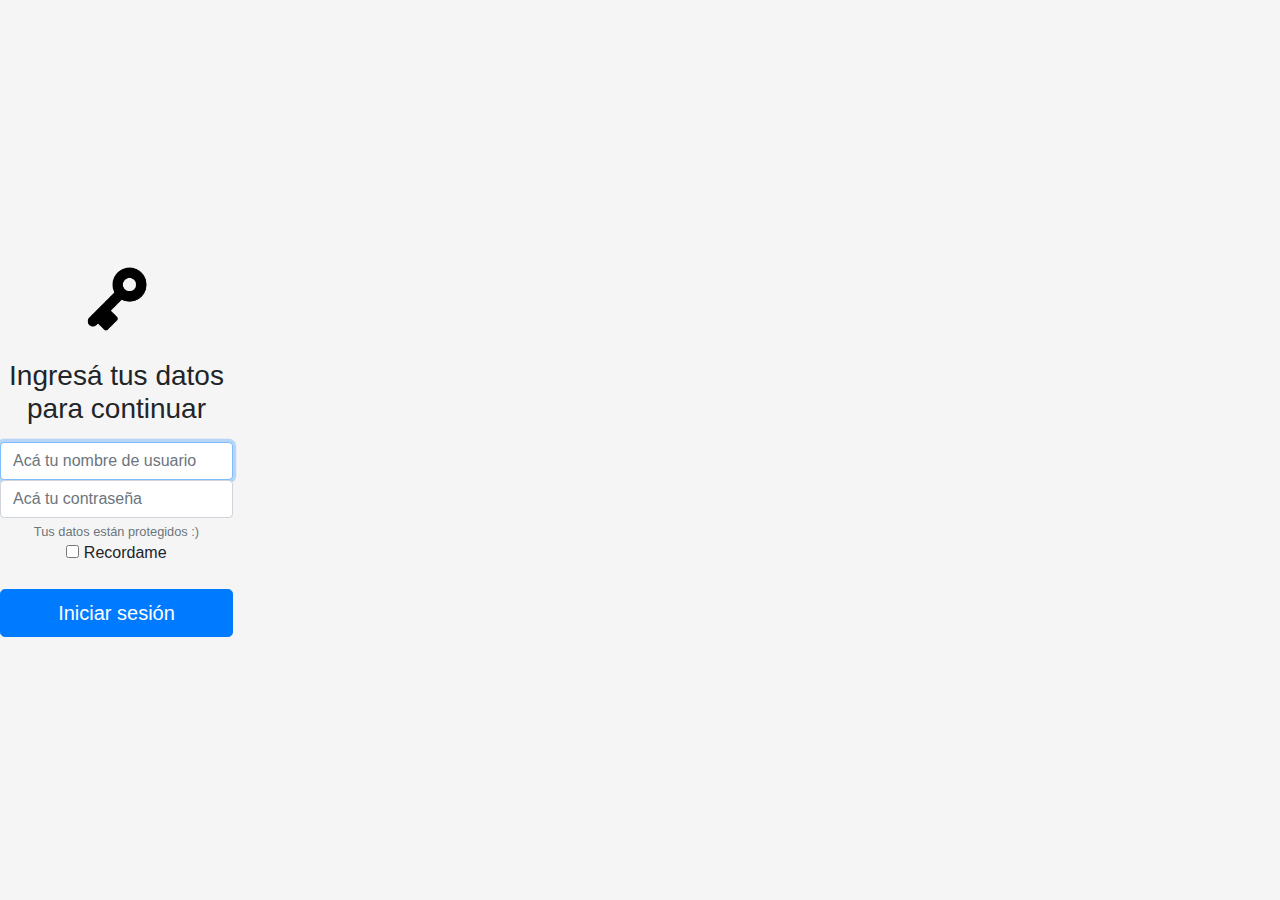
==== index.html @ 160e2ad3 "Hice login y cambié index" ====
<!DOCTYPE html>
<!-- saved from url=(0049)https://getbootstrap.com/docs/4.3/examples/album/ -->
<html lang="en">

<head>
  <meta http-equiv="Content-Type" content="text/html; charset=UTF-8">
  <meta name="viewport" content="width=device-width, initial-scale=1, shrink-to-fit=no">
  <meta name="description" content="">
  <title>eMercado - Todo lo que busques está aquí</title>

  <link rel="canonical" href="https://getbootstrap.com/docs/4.3/examples/album/">
  <link href="https://fonts.googleapis.com/css?family=Raleway:300,300i,400,400i,700,700i,900,900i" rel="stylesheet">
  <!-- Bootstrap core CSS -->
  <link href="css/bootstrap.min.css" rel="stylesheet">
  <link href="css/styles.css" rel="stylesheet">
  <style>
    html,
    body {
      height: 100%;
    }

    body {
      display: -ms-flexbox;
      display: flex;
      -ms-flex-align: center;
      align-items: center;
      text-align: center;
      padding-top: 40px;
      padding-bottom: 40px;
      background-color: #f5f5f5;
    }

    .signin {
      width: 100%;
      max-width: 330px;
      padding: 15px;
      margin: auto;
    }

    .form-control {}

  </style>
</head>

<body class="text-center">


  <form>
    <img class="mb-4" src="img/keyicon.png" alt="" width="72" height="72">
    <h1 class="h3 mb-3 font-weight-normal">Ingresá tus datos <br>para continuar</h1>
    <label for="inputUsername" class="sr-only">Nombre de usuario</label>
    <input type="username" id="inputUsername" class="form-control" placeholder="Acá tu nombre de usuario" required="" autofocus="">
    <label for="inputPassword" class="sr-only">Contraseña</label>
    <input type="password" id="inputPassword" class="form-control" placeholder="Acá tu contraseña" required=""
      aria-describedby="usernameHelp">

    <small id="usernameHelp" class="form-text text-muted">Tus datos están protegidos :)</small>

    <div class="checkbox mb-3">
      <label>
        <input type="checkbox" value="remember-me"> Recordame
      </label>
    </div>
    <button class="btn btn-lg btn-primary btn-block" type="submit">Iniciar sesión</button>
  </form>


  <script src="js/init.js"></script>
  <script src="js/login.js"></script>
</body>

</html>
---- css/styles.css ----
.jumbotron, .card-body, .container, .site-header{
    font-family: 'Raleway', serif !important;
}

.jumbotron .display-4{
    font-weight: bold;
}

.jumbotron {
  height: 50vh;
  padding: 5em inherit;
  margin-bottom: 0;
  background-color: #53C0FB;
  background: url('../img/cover_back.png');
  background-size: cover;
  background-position: center;
  background-repeat: no-repeat;
  color: black;
  font-weight: bold;
}

@media (min-width: 768px) {
  .jumbotron {
    padding-top: 6rem;
    padding-bottom: 6rem;
  }
}

.jumbotron p:last-child {
  margin-bottom: 0;
}

.jumbotron-heading {
  font-weight: 300;
}

.jumbotron .container {
  max-width: 40rem;
  background-color: rgba(255, 255, 255, 0.5);
  border-radius: 10px;
  text-shadow: 1px 1px 2px grey;
}

.jumbotron .lead{
  font-size: 38px;
}

footer {
  padding-top: 3rem;
  padding-bottom: 3rem;
}

footer p {
  margin-bottom: .25rem;
}

.site-header a {
  color: white;
  transition: ease-in-out color .15s;
}

.light-text {
  color: white;
}

.site-header .dropdown-menu a {
  color: black;
}

.dropzone{
  border: 2px dashed #0087F7;
  border-radius: 5px;
  background: white;
}

.alert{
  position: fixed;
  top:80px;
  width: 50%;
  left: 50%;
  transform: translate(-50%, 0);
}

.lds-ring {
  display: inline-block;
  position: relative;
  width: 64px;
  height: 64px;
  top:50%;
  left: 50%;
}
.lds-ring div {
  box-sizing: border-box;
  display: block;
  position: absolute;
  width: 51px;
  height: 51px;
  margin: 6px;
  border: 6px solid #fff;
  border-radius: 50%;
  animation: lds-ring 1.2s cubic-bezier(0.5, 0, 0.5, 1) infinite;
  border-color: #fff transparent transparent transparent;
}
.lds-ring div:nth-child(1) {
  animation-delay: -0.45s;
}
.lds-ring div:nth-child(2) {
  animation-delay: -0.3s;
}
.lds-ring div:nth-child(3) {
  animation-delay: -0.15s;
}
@keyframes lds-ring {
  0% {
    transform: rotate(0deg);
  }
  100% {
    transform: rotate(360deg);
  }
}

#spinner-wrapper{
  position: fixed;
  background-color: rgba(0,0,0,0.5);
  width:100%;
  height: 100%;
  top:0;
  left:0;
  z-index: 1021;
  display: none;
}

a.custom-card,
a.custom-card:hover {
  color: inherit;
  text-decoration: inherit;
}

.checked {
  color: orange;
}
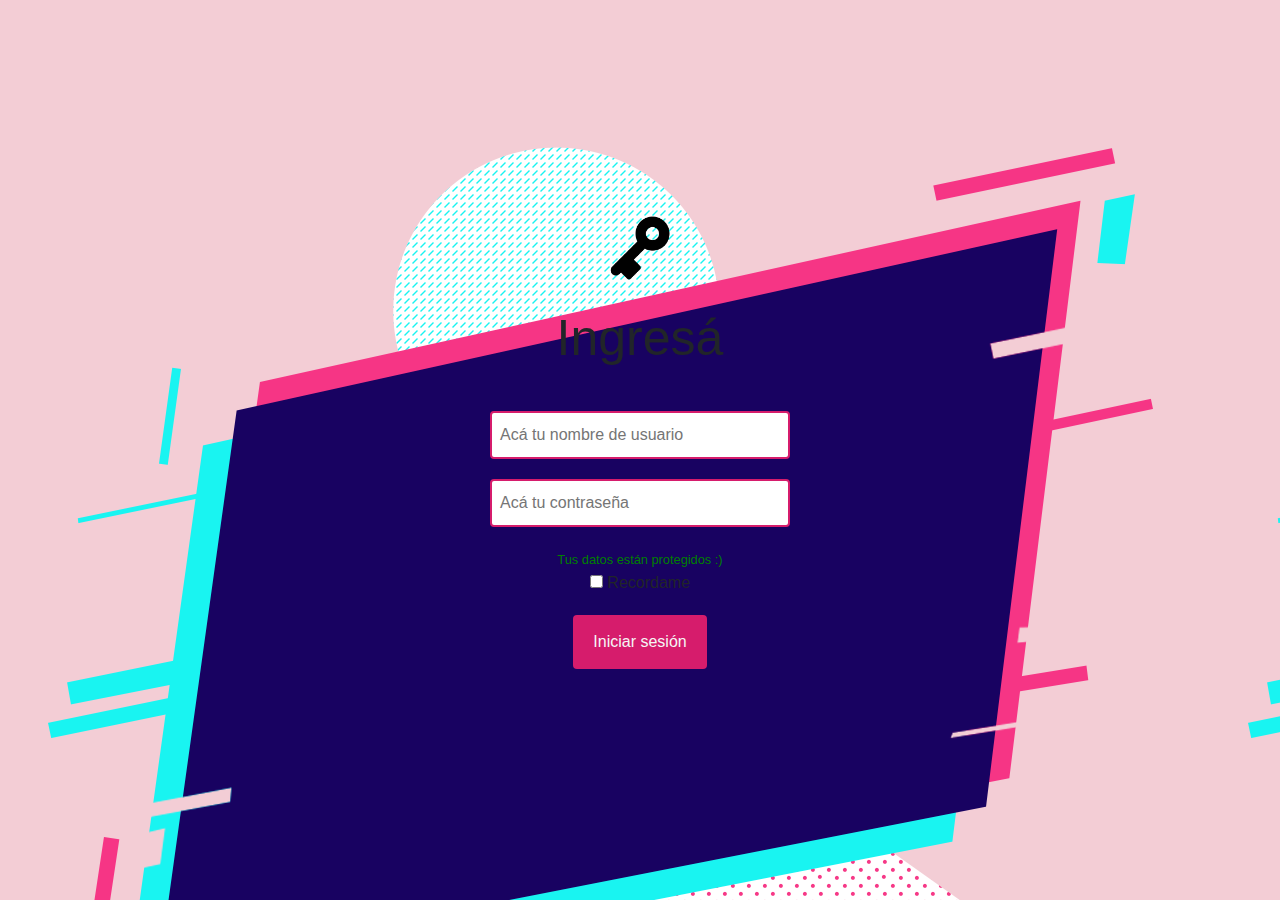
==== commit 3ee88b38: "Hice mejor lo del login" ====
--- a/index.html
+++ b/index.html
@@ -1,72 +1,109 @@
 <!DOCTYPE html>
 <!-- saved from url=(0049)https://getbootstrap.com/docs/4.3/examples/album/ -->
 <html lang="en">
+  <head>
+    <meta http-equiv="Content-Type" content="text/html; charset=UTF-8">
+    <meta name="viewport" content="width=device-width, initial-scale=1, shrink-to-fit=no">
+    <meta name="description" content="">
+    <title>eMercado - Todo lo que busques está aquí</title>
 
-<head>
-  <meta http-equiv="Content-Type" content="text/html; charset=UTF-8">
-  <meta name="viewport" content="width=device-width, initial-scale=1, shrink-to-fit=no">
-  <meta name="description" content="">
-  <title>eMercado - Todo lo que busques está aquí</title>
-
-  <link rel="canonical" href="https://getbootstrap.com/docs/4.3/examples/album/">
-  <link href="https://fonts.googleapis.com/css?family=Raleway:300,300i,400,400i,700,700i,900,900i" rel="stylesheet">
-  <!-- Bootstrap core CSS -->
-  <link href="css/bootstrap.min.css" rel="stylesheet">
-  <link href="css/styles.css" rel="stylesheet">
-  <style>
-    html,
-    body {
-      height: 100%;
-    }
-
-    body {
-      display: -ms-flexbox;
-      display: flex;
-      -ms-flex-align: center;
-      align-items: center;
-      text-align: center;
-      padding-top: 40px;
-      padding-bottom: 40px;
-      background-color: #f5f5f5;
-    }
-
-    .signin {
-      width: 100%;
-      max-width: 330px;
-      padding: 15px;
-      margin: auto;
-    }
-
-    .form-control {}
-
-  </style>
-</head>
-
-<body class="text-center">
-
-
-  <form>
-    <img class="mb-4" src="img/keyicon.png" alt="" width="72" height="72">
-    <h1 class="h3 mb-3 font-weight-normal">Ingresá tus datos <br>para continuar</h1>
-    <label for="inputUsername" class="sr-only">Nombre de usuario</label>
-    <input type="username" id="inputUsername" class="form-control" placeholder="Acá tu nombre de usuario" required="" autofocus="">
-    <label for="inputPassword" class="sr-only">Contraseña</label>
-    <input type="password" id="inputPassword" class="form-control" placeholder="Acá tu contraseña" required=""
-      aria-describedby="usernameHelp">
-
-    <small id="usernameHelp" class="form-text text-muted">Tus datos están protegidos :)</small>
-
-    <div class="checkbox mb-3">
-      <label>
-        <input type="checkbox" value="remember-me"> Recordame
-      </label>
-    </div>
-    <button class="btn btn-lg btn-primary btn-block" type="submit">Iniciar sesión</button>
-  </form>
-
-
-  <script src="js/init.js"></script>
-  <script src="js/login.js"></script>
-</body>
-
+    <link rel="canonical" href="https://getbootstrap.com/docs/4.3/examples/album/">
+    <link href="https://fonts.googleapis.com/css?family=Raleway:300,300i,400,400i,700,700i,900,900i" rel="stylesheet">
+    <!-- Bootstrap core CSS -->
+    <link href="css/bootstrap.min.css" rel="stylesheet">
+    <link href="css/styles.css" rel="stylesheet">
+  </head>
+  <body>
+    <nav class="site-header sticky-top py-1 bg-dark">
+      <div class="container d-flex flex-column flex-md-row justify-content-between">
+        <a class="py-2 d-none d-md-inline-block" href="index.html">Inicio</a>
+        <a class="py-2 d-none d-md-inline-block" href="categories.html">Categorías</a>
+        <a class="py-2 d-none d-md-inline-block" href="products.html">Productos</a>
+        <a class="py-2 d-none d-md-inline-block" href="sell.html">Vender</a>
+        <a class="py-2 d-none d-md-inline-block" href="cart.html">Mi carrito</a>
+      </div>
+    </nav>
+    <main role="main">
+      <section class="jumbotron text-center">
+        <div class="m-5">
+          <h1></h1>
+        </div>
+      </section>
+      <div class="album py-5 bg-light">
+        <div class="container">
+          <div class="row">
+            <div class="col-md-4">
+              <a href="categories.html" class="card mb-4 shadow-sm custom-card">
+                <img class="bd-placeholder-img card-img-top"  src="img/cat1.jpg">
+                <h3 class="m-3">Autos (122)</h3>
+                <div class="card-body">
+                  <p class="card-text">Los mejores precios en autos 0 kilómetro, de alta y media gama.</p>
+                </div>
+              </a>
+            </div>
+            <div class="col-md-4">
+                <a href="categories.html" class="card mb-4 shadow-sm custom-card">
+                  <img class="bd-placeholder-img card-img-top" src="img/cat2.jpg">
+                  <h3 class="m-3">Juguetes (354)</h3>
+                  <div class="card-body">
+                    <p class="card-text">Encuentra aquí los mejores precios para niños/as de cualquier edad.</p>
+                  </div>
+                </a>
+            </div>
+            <div class="col-md-4">
+                <a href="categories.html" class="card mb-4 shadow-sm custom-card">
+                  <img class="bd-placeholder-img card-img-top" src="img/cat3.jpg">
+                  <h3 class="m-3">Muebles (157)</h3>
+                  <div class="card-body">
+                    <p class="card-text">Muebles antiguos, nuevos y para ser armados por uno mismo.</p>
+                  </div>
+                </a>
+            </div>
+            <div class="col-md-4">
+                <a href="categories.html" class="card mb-4 shadow-sm custom-card">
+                  <img class="bd-placeholder-img card-img-top" src="img/cat4.jpg">
+                  <h3 class="m-3">Herramientas (452)</h3>
+                  <div class="card-body">
+                    <p class="card-text">Herramientas para cualquier tipo de trabajo.</p>
+                  </div>
+                </a>
+            </div>
+            <div class="col-md-4">
+                <a href="categories.html" class="card mb-4 shadow-sm custom-card">
+                  <img class="bd-placeholder-img card-img-top" src="img/cat5.jpg">
+                  <h3 class="m-3">Computadoras (724)</h3>
+                  <div class="card-body">
+                    <p class="card-text">Todo en cuanto a computadoras, para uso de oficina y/o juegos.</p>
+                  </div>
+                </a>
+            </div>
+            <div class="col-md-4">
+                <a href="categories.html" class="card mb-4 shadow-sm custom-card">
+                  <img class="bd-placeholder-img card-img-top" src="img/cat6.jpg">
+                  <h3 class="m-3">Vestimenta (841)</h3>
+                  <div class="card-body">
+                    <p class="card-text">Gran variedad de ropa, nueva y de segunda mano.</p>
+                  </div>
+                </a>
+            </div>
+          </div>
+          <div class="row">
+              <a type="button" class="btn btn-light btn-lg btn-block" href="categories.html">Ver todas</a>
+          </div>
+        </div>
+      </div>
+    </main>
+    <footer class="text-muted">
+      <div class="container">
+        <p class="float-right">
+          <a href="#">Volver arriba</a>
+        </p>
+        <p>Este sitio forma parte de Desarrollo Web - JAP - 2020</p>
+        <p>Clickea <a target="_blank" href="Letra.pdf">aquí</a> para descargar la letra del obligatorio.</p>
+      </div>
+    </footer>
+    <script src="js/jquery-3.4.1.min.js"></script>
+    <script src="js/bootstrap.bundle.min.js"></script>
+    <script src="js/init.js"></script>
+  </body>
 </html>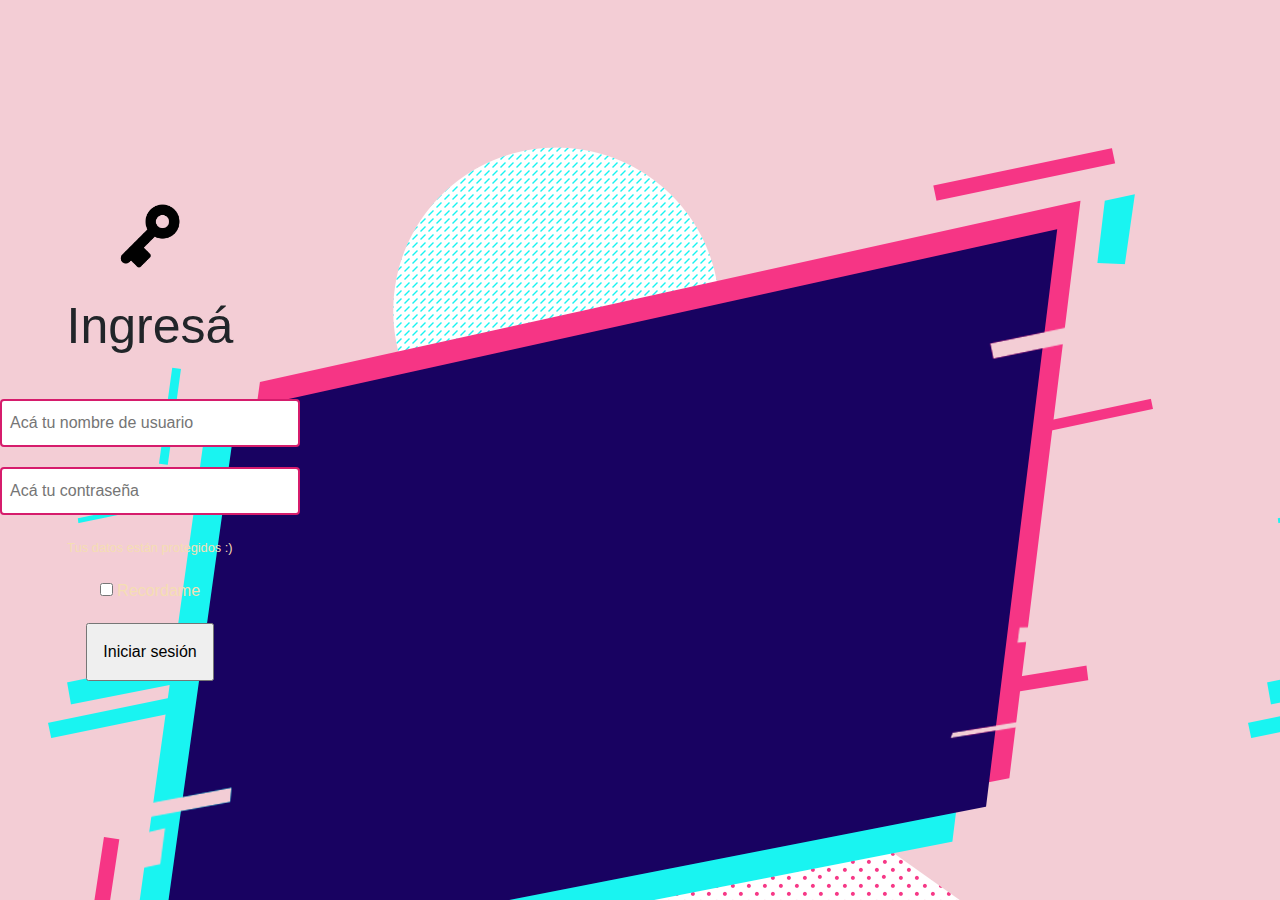
==== commit 27b3b088: "Cambié todo el login.js y quedó lo del usuario" ====
--- a/index.html
+++ b/index.html
@@ -1,109 +1,119 @@
 <!DOCTYPE html>
 <!-- saved from url=(0049)https://getbootstrap.com/docs/4.3/examples/album/ -->
 <html lang="en">
-  <head>
-    <meta http-equiv="Content-Type" content="text/html; charset=UTF-8">
-    <meta name="viewport" content="width=device-width, initial-scale=1, shrink-to-fit=no">
-    <meta name="description" content="">
-    <title>eMercado - Todo lo que busques está aquí</title>
 
-    <link rel="canonical" href="https://getbootstrap.com/docs/4.3/examples/album/">
-    <link href="https://fonts.googleapis.com/css?family=Raleway:300,300i,400,400i,700,700i,900,900i" rel="stylesheet">
-    <!-- Bootstrap core CSS -->
-    <link href="css/bootstrap.min.css" rel="stylesheet">
-    <link href="css/styles.css" rel="stylesheet">
-  </head>
-  <body>
-    <nav class="site-header sticky-top py-1 bg-dark">
-      <div class="container d-flex flex-column flex-md-row justify-content-between">
-        <a class="py-2 d-none d-md-inline-block" href="index.html">Inicio</a>
-        <a class="py-2 d-none d-md-inline-block" href="categories.html">Categorías</a>
-        <a class="py-2 d-none d-md-inline-block" href="products.html">Productos</a>
-        <a class="py-2 d-none d-md-inline-block" href="sell.html">Vender</a>
-        <a class="py-2 d-none d-md-inline-block" href="cart.html">Mi carrito</a>
+<head>
+  <meta http-equiv="Content-Type" content="text/html; charset=UTF-8">
+  <meta name="viewport" content="width=device-width, initial-scale=1, shrink-to-fit=no">
+  <meta name="description" content="">
+  <title>eMercado - Todo lo que busques está aquí</title>
+
+  <link rel="canonical" href="https://getbootstrap.com/docs/4.3/examples/album/">
+  <link href="https://fonts.googleapis.com/css?family=Raleway:300,300i,400,400i,700,700i,900,900i" rel="stylesheet">
+  <!-- Bootstrap core CSS -->
+  <link href="css/bootstrap.min.css" rel="stylesheet">
+  <link href="css/styles.css" rel="stylesheet">
+</head>
+
+<body>
+  <nav class="site-header sticky-top py-1 bg-dark">
+    <div class="container d-flex flex-column flex-md-row justify-content-between">
+      <a class="py-2 d-none d-md-inline-block" href="index.html">Inicio</a>
+      <a class="py-2 d-none d-md-inline-block" href="categories.html">Categorías</a>
+      <a class="py-2 d-none d-md-inline-block" href="products.html">Productos</a>
+      <a class="py-2 d-none d-md-inline-block" href="sell.html">Vender</a>
+      <a class="py-2 d-none d-md-inline-block" href="cart.html">Mi carrito</a>
+    </div>
+
+    <!--el user-->
+
+    <div id="info-user" style="display: none;"><svg></svg>
+      <a class="py-2 d-none d-md-inline-block" id="user"></a>
+    </div>
+    
+  </nav>
+  <main role="main">
+    <section class="jumbotron text-center">
+      <div class="m-5">
+        <h1></h1>
       </div>
-    </nav>
-    <main role="main">
-      <section class="jumbotron text-center">
-        <div class="m-5">
-          <h1></h1>
-        </div>
-      </section>
-      <div class="album py-5 bg-light">
-        <div class="container">
-          <div class="row">
-            <div class="col-md-4">
-              <a href="categories.html" class="card mb-4 shadow-sm custom-card">
-                <img class="bd-placeholder-img card-img-top"  src="img/cat1.jpg">
-                <h3 class="m-3">Autos (122)</h3>
-                <div class="card-body">
-                  <p class="card-text">Los mejores precios en autos 0 kilómetro, de alta y media gama.</p>
-                </div>
-              </a>
-            </div>
-            <div class="col-md-4">
-                <a href="categories.html" class="card mb-4 shadow-sm custom-card">
-                  <img class="bd-placeholder-img card-img-top" src="img/cat2.jpg">
-                  <h3 class="m-3">Juguetes (354)</h3>
-                  <div class="card-body">
-                    <p class="card-text">Encuentra aquí los mejores precios para niños/as de cualquier edad.</p>
-                  </div>
-                </a>
-            </div>
-            <div class="col-md-4">
-                <a href="categories.html" class="card mb-4 shadow-sm custom-card">
-                  <img class="bd-placeholder-img card-img-top" src="img/cat3.jpg">
-                  <h3 class="m-3">Muebles (157)</h3>
-                  <div class="card-body">
-                    <p class="card-text">Muebles antiguos, nuevos y para ser armados por uno mismo.</p>
-                  </div>
-                </a>
-            </div>
-            <div class="col-md-4">
-                <a href="categories.html" class="card mb-4 shadow-sm custom-card">
-                  <img class="bd-placeholder-img card-img-top" src="img/cat4.jpg">
-                  <h3 class="m-3">Herramientas (452)</h3>
-                  <div class="card-body">
-                    <p class="card-text">Herramientas para cualquier tipo de trabajo.</p>
-                  </div>
-                </a>
-            </div>
-            <div class="col-md-4">
-                <a href="categories.html" class="card mb-4 shadow-sm custom-card">
-                  <img class="bd-placeholder-img card-img-top" src="img/cat5.jpg">
-                  <h3 class="m-3">Computadoras (724)</h3>
-                  <div class="card-body">
-                    <p class="card-text">Todo en cuanto a computadoras, para uso de oficina y/o juegos.</p>
-                  </div>
-                </a>
-            </div>
-            <div class="col-md-4">
-                <a href="categories.html" class="card mb-4 shadow-sm custom-card">
-                  <img class="bd-placeholder-img card-img-top" src="img/cat6.jpg">
-                  <h3 class="m-3">Vestimenta (841)</h3>
-                  <div class="card-body">
-                    <p class="card-text">Gran variedad de ropa, nueva y de segunda mano.</p>
-                  </div>
-                </a>
-            </div>
+    </section>
+    <div class="album py-5 bg-light">
+      <div class="container">
+        <div class="row">
+          <div class="col-md-4">
+            <a href="categories.html" class="card mb-4 shadow-sm custom-card">
+              <img class="bd-placeholder-img card-img-top" src="img/cat1.jpg">
+              <h3 class="m-3">Autos (122)</h3>
+              <div class="card-body">
+                <p class="card-text">Los mejores precios en autos 0 kilómetro, de alta y media gama.</p>
+              </div>
+            </a>
           </div>
-          <div class="row">
-              <a type="button" class="btn btn-light btn-lg btn-block" href="categories.html">Ver todas</a>
+          <div class="col-md-4">
+            <a href="categories.html" class="card mb-4 shadow-sm custom-card">
+              <img class="bd-placeholder-img card-img-top" src="img/cat2.jpg">
+              <h3 class="m-3">Juguetes (354)</h3>
+              <div class="card-body">
+                <p class="card-text">Encuentra aquí los mejores precios para niños/as de cualquier edad.</p>
+              </div>
+            </a>
+          </div>
+          <div class="col-md-4">
+            <a href="categories.html" class="card mb-4 shadow-sm custom-card">
+              <img class="bd-placeholder-img card-img-top" src="img/cat3.jpg">
+              <h3 class="m-3">Muebles (157)</h3>
+              <div class="card-body">
+                <p class="card-text">Muebles antiguos, nuevos y para ser armados por uno mismo.</p>
+              </div>
+            </a>
+          </div>
+          <div class="col-md-4">
+            <a href="categories.html" class="card mb-4 shadow-sm custom-card">
+              <img class="bd-placeholder-img card-img-top" src="img/cat4.jpg">
+              <h3 class="m-3">Herramientas (452)</h3>
+              <div class="card-body">
+                <p class="card-text">Herramientas para cualquier tipo de trabajo.</p>
+              </div>
+            </a>
+          </div>
+          <div class="col-md-4">
+            <a href="categories.html" class="card mb-4 shadow-sm custom-card">
+              <img class="bd-placeholder-img card-img-top" src="img/cat5.jpg">
+              <h3 class="m-3">Computadoras (724)</h3>
+              <div class="card-body">
+                <p class="card-text">Todo en cuanto a computadoras, para uso de oficina y/o juegos.</p>
+              </div>
+            </a>
+          </div>
+          <div class="col-md-4">
+            <a href="categories.html" class="card mb-4 shadow-sm custom-card">
+              <img class="bd-placeholder-img card-img-top" src="img/cat6.jpg">
+              <h3 class="m-3">Vestimenta (841)</h3>
+              <div class="card-body">
+                <p class="card-text">Gran variedad de ropa, nueva y de segunda mano.</p>
+              </div>
+            </a>
           </div>
         </div>
+        <div class="row">
+          <a type="button" class="btn btn-light btn-lg btn-block" href="categories.html">Ver todas</a>
+        </div>
       </div>
-    </main>
-    <footer class="text-muted">
-      <div class="container">
-        <p class="float-right">
-          <a href="#">Volver arriba</a>
-        </p>
-        <p>Este sitio forma parte de Desarrollo Web - JAP - 2020</p>
-        <p>Clickea <a target="_blank" href="Letra.pdf">aquí</a> para descargar la letra del obligatorio.</p>
-      </div>
-    </footer>
-    <script src="js/jquery-3.4.1.min.js"></script>
-    <script src="js/bootstrap.bundle.min.js"></script>
-    <script src="js/init.js"></script>
-  </body>
+    </div>
+  </main>
+  <footer class="text-muted">
+    <div class="container">
+      <p class="float-right">
+        <a href="#">Volver arriba</a>
+      </p>
+      <p>Este sitio forma parte de Desarrollo Web - JAP - 2020</p>
+      <p>Clickea <a target="_blank" href="Letra.pdf">aquí</a> para descargar la letra del obligatorio.</p>
+    </div>
+  </footer>
+  <script src="js/jquery-3.4.1.min.js"></script>
+  <script src="js/bootstrap.bundle.min.js"></script>
+  <script src="js/init.js"></script>
+</body>
+
 </html>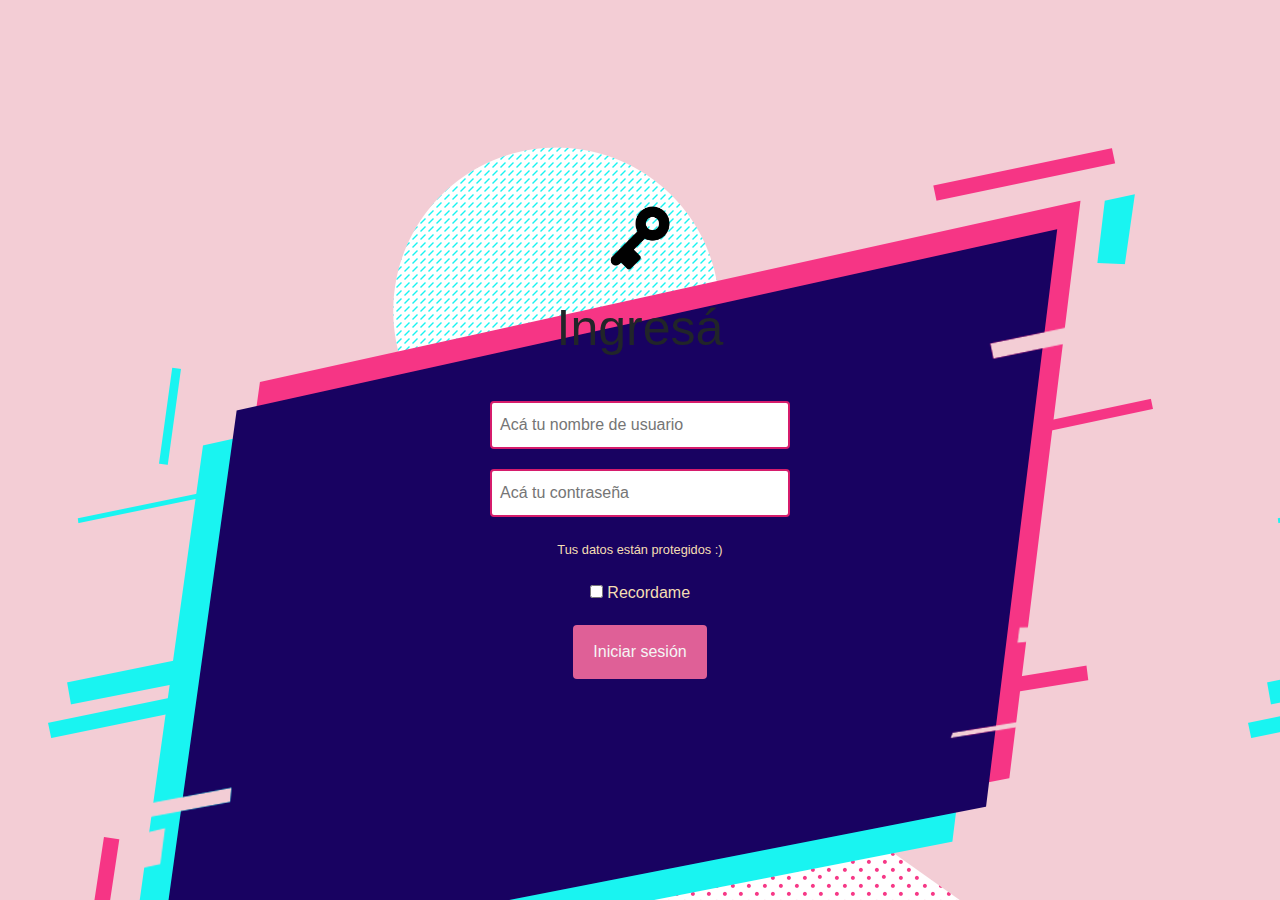
==== commit ac5458d9: "Quedó entrega 4" ====
--- a/index.html
+++ b/index.html
@@ -22,16 +22,22 @@
       <a class="py-2 d-none d-md-inline-block" href="categories.html">Categorías</a>
       <a class="py-2 d-none d-md-inline-block" href="products.html">Productos</a>
       <a class="py-2 d-none d-md-inline-block" href="sell.html">Vender</a>
-      <a class="py-2 d-none d-md-inline-block" href="cart.html">Mi carrito</a>
+      <div class="dropdown" id="toggle" style="display: none;">
+        <button class="btn btn-sm dropdown-toggle" type="button" id="dropdownMenuButton" data-toggle="dropdown" aria-haspopup="true" aria-expanded="false">
+          <div id="info-user" style="display: none;"> <!--el user-->
+            <a class="py-2 d-none d-md-inline-block" id="user"></a>
+          </div>
+        </button>
+        <div class="dropdown-menu" aria-labelledby="dropdownMenuButton">
+          <a class="dropdown-item" href="cart.html">Mi carrito</a>
+          <a class="dropdown-item" href="my-profile.html">Mi perfil</a>
+          <div class="dropdown-divider"></div>
+          <a class="dropdown-item" href="login.html" id="logout" onclick="remove()">Cerrar sesión</a>
+        </div>
+      </div>
     </div>
-
-    <!--el user-->
-
-    <div id="info-user" style="display: none;"><svg></svg>
-      <a class="py-2 d-none d-md-inline-block" id="user"></a>
-    </div>
-    
   </nav>
+  
   <main role="main">
     <section class="jumbotron text-center">
       <div class="m-5">
--- a/css/styles.css
+++ b/css/styles.css
@@ -138,4 +138,22 @@
 
 .checked {
   color: orange;
-}+}
+
+#carrusel {
+  width: 600px;
+}
+
+.dropdown {
+  height: 40px;
+}
+
+.dropdown-toggle::after {
+  color: #ebb2de;
+}
+
+#logout {
+  background-color: rgb(124, 2, 55);
+  color: white;
+  border-color:  rgb(124, 2, 55);
+}
